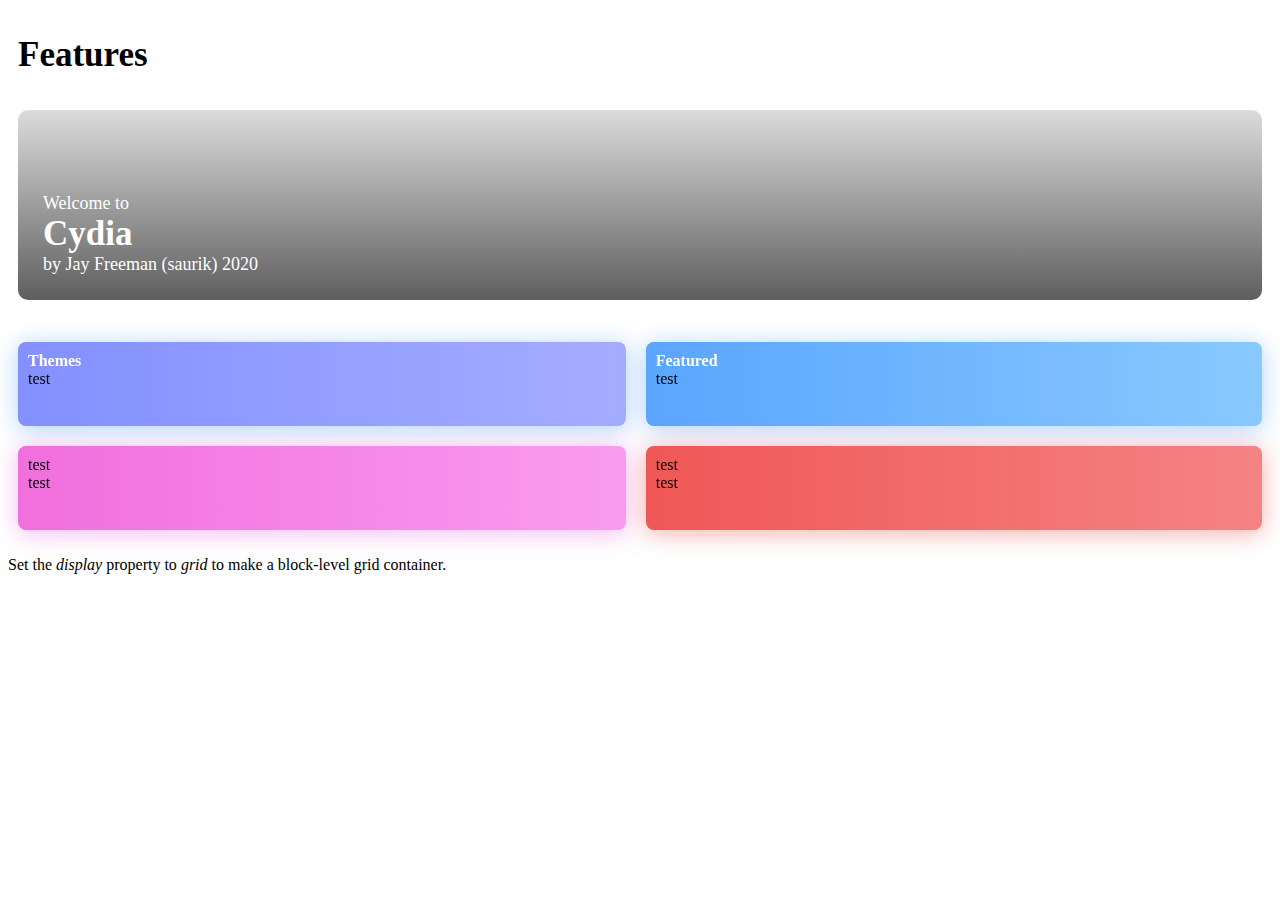
==== index.html @ 2e72991c "Add files via upload" ====
<!DOCTYPE html>
<html>
<head>
<meta charset="utf-8">
<meta http-equiv="X-UA-Compatible" content="IE=edge">
<meta name="viewport" content="width=device-width, initial-scale=1.0">
<title>iPhone X/XS – 1</title>
<title>Firmware API</title>
<link rel="stylesheet" href="css/dark.css">

<link rel="stylesheet" href="https://kit-pro.fontawesome.com/releases/v5.13.0/css/pro.min.css">


<body>
	<div id="list">
<div id="Features">
		<span>Features</span>
	</div>
<div id="home">
    <div class="wall">
        <div id="note">
                <span class="small">Welcome to</span>
    <span class="text">Cydia</span>

    <span class="small2">by Jay Freeman (saurik) 2020</span>
            </div>
    </div>
        </div>
<div class="grid-container">
  <div class="c1">
    <span class="c11"><i class="fas fa-desktop"></i>Themes</span>
       <span>test</span>
    </div>
  <div class="c2">
        <span class="c22"><i class="fas fa-star"></i>Featured</span>
       <span>test</span>
    
    </div>
      <div class="c3">
    <span>test</span>
       <span>test</span>
    </div>
  <div class="c4">
        <span>test</span>
       <span>test</span>
    
    </div>
</div>

<p>Set the <em>display</em> property to <em>grid</em> to make a block-level grid container.</p>


	</div>

	
	
	<script>
function myFunction() {
   var element = document.body;
   element.classList.toggle("dark-mode");
}
</script>
	

</body>
</html>
---- css/dark.css ----
body {
font-family: Segoe UI;
}

.grid-container {
  display: grid;
  grid-template-columns:  auto auto;

}

.c1 {
background-image: linear-gradient(-90deg, #a4adff, #8390ff);
filter: drop-shadow(0px 3px 12px rgba(94, 168, 255, 0.502));
    margin: 10px;
    padding: 10px;
    border-radius: 8px;
        height: 4em;

}
.c1 span.c11{
    font-weight: 700;
    color: white;
    
}
.c2{
    background-image: linear-gradient(-90deg, #88c9ff, #5aa5ff);
    filter: drop-shadow(0px 3px 12px rgba(94, 168, 255, 0.502));
    margin: 10px;
    padding: 10px;
    border-radius: 8px;
        height: 4em;

}
.c2 span.c22{
    font-weight: 700;
    color: white;
    
}
.c3{
background-image: linear-gradient(-90deg, #fa9cf0, #f16edd);
    filter: drop-shadow(0px 3px 12px rgba(242, 115, 223, 0.502));
    margin: 10px;
    padding: 10px;
    border-radius: 8px;
        height: 4em;

}
.c4{
background-image: linear-gradient(-90deg, #f58383, #ef5756);
    filter: drop-shadow(0px 3px 12px rgba(239, 90, 90, 0.502));
    margin: 10px;
    padding: 10px;
    border-radius: 8px;
        height: 4em;
    

}
span{
    display: block;
}
#Features {

    font-weight: bold;
    font-size: 35px;
    margin: 10px;
        margin-bottom: 1em;
    margin-top: 1em;
}

#home{
background-image: url(https://i0.wp.com/apps4iphone.net/wp-content/uploads/2019/06/348475-1280-3.jpg?fit=1280%2C1280&ssl=1);
    margin: 10px;
    border-radius: 10px;
    background-size: cover;
    padding: 25px;
    display: flex;
    align-items: flex-end;
    min-height: 140px;
    margin-bottom: 2em;
    position: relative;
    overflow: hidden;
}
#home .wall:before {
    content: "";
    display: block;
    position: absolute;
    top: 0;
    bottom: 0;
    right: 0;
    left: 0;
    background: linear-gradient(rgba(0,0,0,.2),rgba(0,0,0,.9));
    opacity: .7;
    transition: opacity .15s ease-out;
}
#note{
    z-index: 1;
    flex-grow: 1;
    color: #333;
    position: relative;
    overflow: hidden;
    text-overflow: ellipsis;
}
#note .text{
    z-index: 1;
    font-family: Segoe UI;
    font-weight: bold;
    font-size: 35px;
    color: rgb(255, 255, 255); 
}
#note .small{
    z-index: 1;
    font-family: Segoe UI;
    font-weight: 400;
    font-size: 18px;
    color: rgb(255, 255, 255); 
    
}
#note .small2{
    z-index: 1;
    font-family: Segoe UI;
    font-weight: 400;
    font-size: 18px;
    color: rgb(255, 255, 255); 
    
}
.c11 i{
    font-size: 20px;
    color: white;
    float: right;
}
.c22 i{
    font-size: 20px;
    color: white;
    float: right;
}
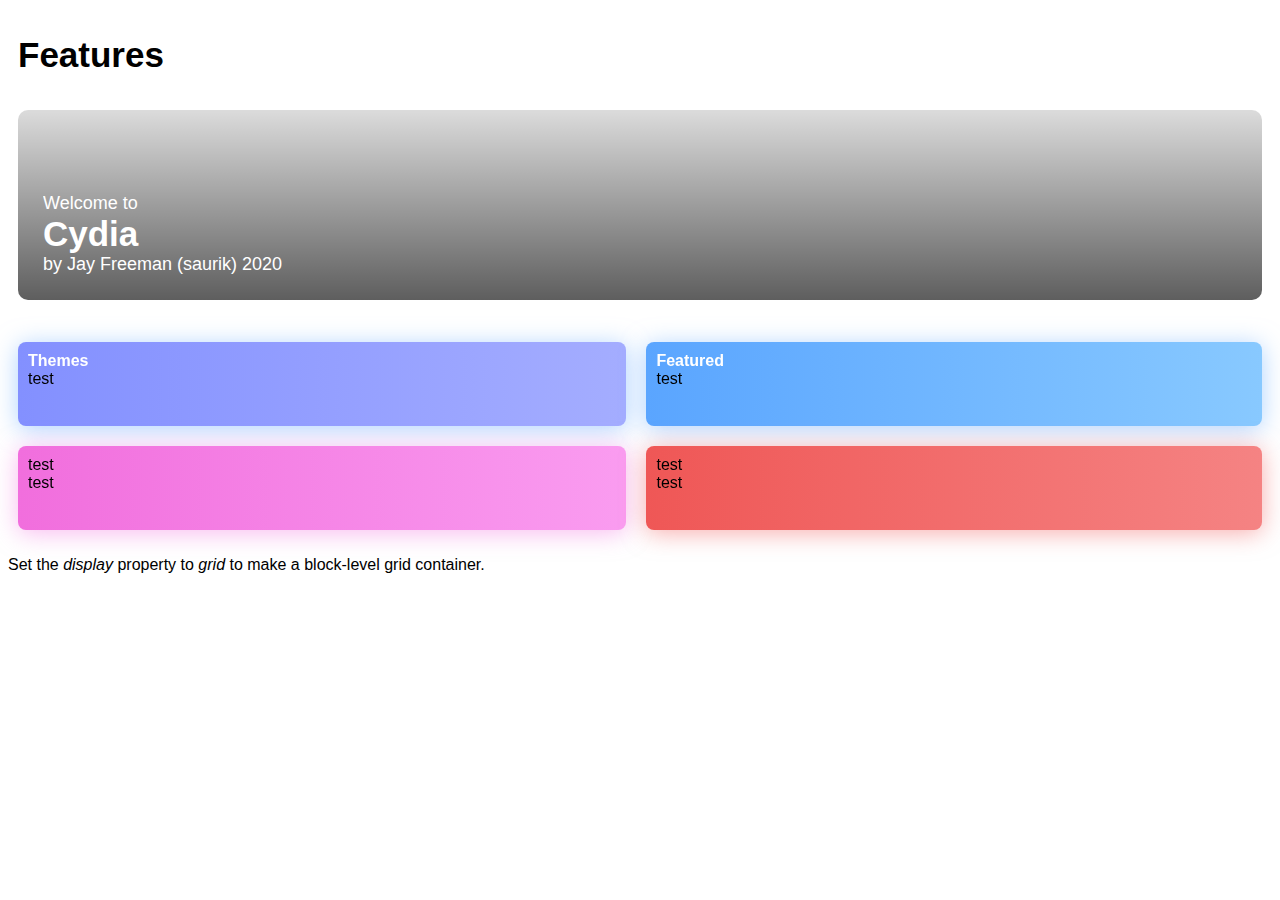
==== commit 0ce5c6f5: "Update index.html" ====
--- a/index.html
+++ b/index.html
@@ -1,11 +1,14 @@
 <!DOCTYPE html>
 <html>
 <head>
+	<meta charset="UTF-8">
+<meta name="viewport" content="width=device-width, initial-scale=1, maximum-scale=1, minimum-scale=1, user-scalable=no, viewport-fit=cover">
+<meta name="apple-mobile-web-app-capable" content="yes">
+<meta name="apple-mobile-web-app-status-bar-style" content="black-translucent">
 <meta charset="utf-8">
 <meta http-equiv="X-UA-Compatible" content="IE=edge">
 <meta name="viewport" content="width=device-width, initial-scale=1.0">
-<title>iPhone X/XS – 1</title>
-<title>Firmware API</title>
+<title>iPhone</title>
 <link rel="stylesheet" href="css/dark.css">
 
 <link rel="stylesheet" href="https://kit-pro.fontawesome.com/releases/v5.13.0/css/pro.min.css">
@@ -63,4 +66,4 @@
 	
 
 </body>
-</html>+</html>
--- a/css/dark.css
+++ b/css/dark.css
@@ -1,5 +1,5 @@
 body {
-font-family: Segoe UI;
+    font-family: SF Pro AR,SF Pro Gulf,SF Pro Text,SF Pro Icons,Helvetica Neue,Helvetica,Arial,sans-serif;
 }
 
 .grid-container {
@@ -102,14 +102,12 @@
 }
 #note .text{
     z-index: 1;
-    font-family: Segoe UI;
     font-weight: bold;
     font-size: 35px;
     color: rgb(255, 255, 255); 
 }
 #note .small{
     z-index: 1;
-    font-family: Segoe UI;
     font-weight: 400;
     font-size: 18px;
     color: rgb(255, 255, 255); 
@@ -117,7 +115,6 @@
 }
 #note .small2{
     z-index: 1;
-    font-family: Segoe UI;
     font-weight: 400;
     font-size: 18px;
     color: rgb(255, 255, 255); 
@@ -132,4 +129,4 @@
     font-size: 20px;
     color: white;
     float: right;
-}+}
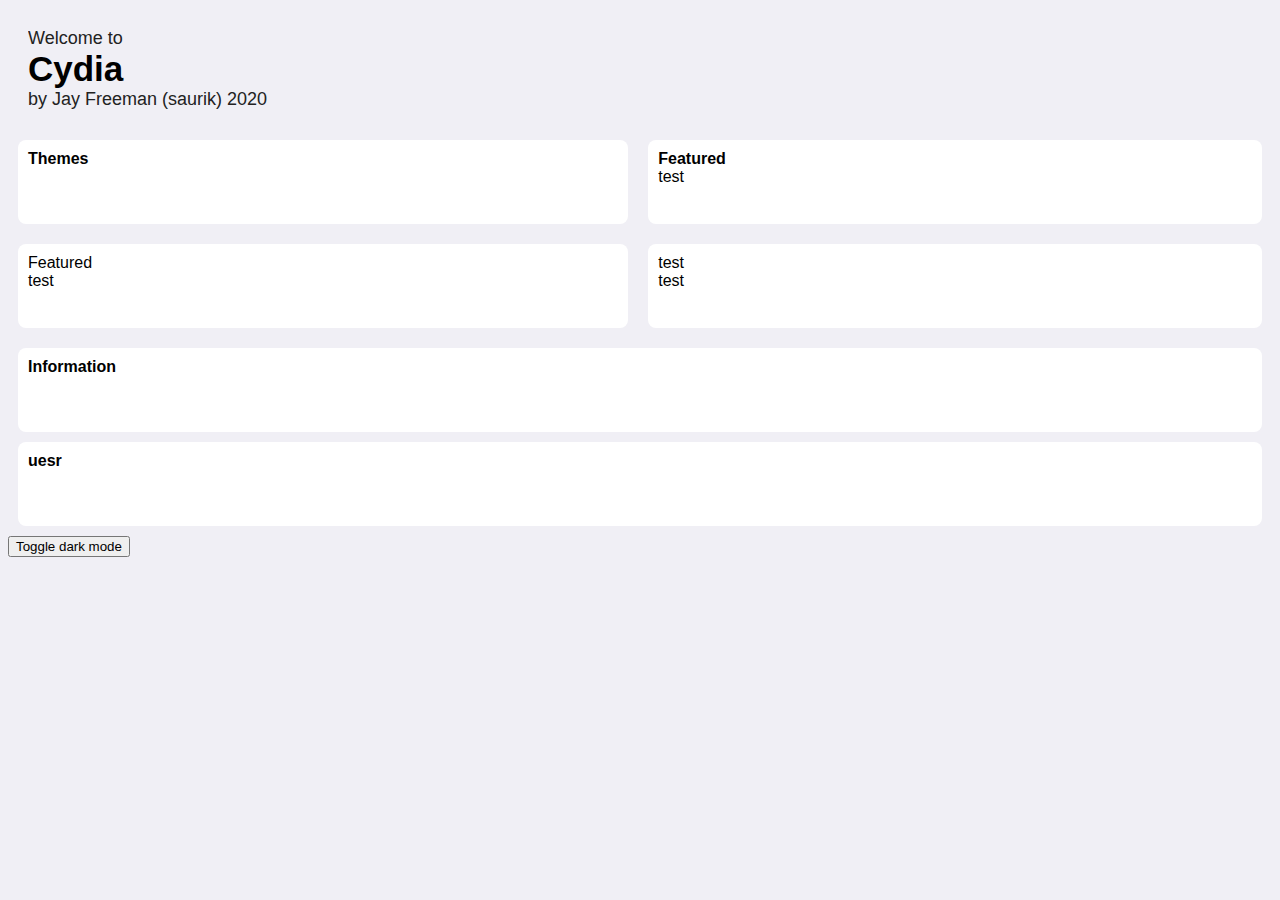
==== commit a2a2e5dc: "Add files via upload" ====
--- a/index.html
+++ b/index.html
@@ -10,16 +10,24 @@
 <meta name="viewport" content="width=device-width, initial-scale=1.0">
 <title>iPhone</title>
 <link rel="stylesheet" href="css/dark.css">
-
+<link rel="stylesheet" href="css/style.css">
 <link rel="stylesheet" href="https://kit-pro.fontawesome.com/releases/v5.13.0/css/pro.min.css">
 
 
 <body>
 	<div id="list">
-<div id="Features">
+            <div class="wall" style="padding: 20px">
+        <div id="note">
+                <span class="small">Welcome to</span>
+    <span class="text">Cydia</span>
+
+    <span class="small2">by Jay Freeman (saurik) 2020</span>
+            </div>
+    </div>
+<div id="Features" style="display: none">
 		<span>Features</span>
 	</div>
-<div id="home">
+<div id="home" style="display: none">
     <div class="wall">
         <div id="note">
                 <span class="small">Welcome to</span>
@@ -31,16 +39,14 @@
         </div>
 <div class="grid-container">
   <div class="c1">
-    <span class="c11"><i class="fas fa-desktop"></i>Themes</span>
-       <span>test</span>
-    </div>
+    <span class="c11"><i class="fas fa-desktop"></i>Themes</span>    </div>
   <div class="c2">
         <span class="c22"><i class="fas fa-star"></i>Featured</span>
        <span>test</span>
     
     </div>
       <div class="c3">
-    <span>test</span>
+        <span class="c22"><i class="fas fa-book-open"></i>Featured</span>
        <span>test</span>
     </div>
   <div class="c4">
@@ -49,15 +55,14 @@
     
     </div>
 </div>
+  <div class="beta">
+    <span class="c11"><i class="far fa-question-circle"></i>Information</span>    
+        </div>
+  <div class="beta">
+    <span class="c11"><i class="fas fa-desktop"></i>uesr</span>    </div>
+<button onclick="myFunction()">Toggle dark mode</button>
 
-<p>Set the <em>display</em> property to <em>grid</em> to make a block-level grid container.</p>
-
-
-	</div>
-
-	
-	
-	<script>
+<script>
 function myFunction() {
    var element = document.body;
    element.classList.toggle("dark-mode");
--- a/css/dark.css
+++ b/css/dark.css
@@ -1,53 +1,74 @@
-body {
-    font-family: SF Pro AR,SF Pro Gulf,SF Pro Text,SF Pro Icons,Helvetica Neue,Helvetica,Arial,sans-serif;
-}
+
 
 .grid-container {
   display: grid;
   grid-template-columns:  auto auto;
 
 }
+.dark-mode {
+  background-color: black;
 
-.c1 {
+}
+.dark-mode .c1 {
+    background-color: #222222;/*
 background-image: linear-gradient(-90deg, #a4adff, #8390ff);
-filter: drop-shadow(0px 3px 12px rgba(94, 168, 255, 0.502));
+filter: drop-shadow(0px 3px 12px rgba(94, 168, 255, 0.502));*/
     margin: 10px;
     padding: 10px;
     border-radius: 8px;
         height: 4em;
 
 }
-.c1 span.c11{
+.dark-mode .c1 span.c11{
     font-weight: 700;
     color: white;
     
 }
-.c2{
-    background-image: linear-gradient(-90deg, #88c9ff, #5aa5ff);
-    filter: drop-shadow(0px 3px 12px rgba(94, 168, 255, 0.502));
+.dark-mode .beta {
+    background-color: #222222;/*
+background-image: linear-gradient(-90deg, #a4adff, #8390ff);
+filter: drop-shadow(0px 3px 12px rgba(94, 168, 255, 0.502));*/
     margin: 10px;
     padding: 10px;
     border-radius: 8px;
         height: 4em;
 
 }
-.c2 span.c22{
+.dark-mode .beta span.c11{
     font-weight: 700;
     color: white;
     
 }
-.c3{
-background-image: linear-gradient(-90deg, #fa9cf0, #f16edd);
-    filter: drop-shadow(0px 3px 12px rgba(242, 115, 223, 0.502));
+
+.dark-mode .c2{
+    background-color: #222222;/*
+    background-image: linear-gradient(-90deg, #88c9ff, #5aa5ff);
+    filter: drop-shadow(0px 3px 12px rgba(94, 168, 255, 0.502));*/
     margin: 10px;
     padding: 10px;
     border-radius: 8px;
         height: 4em;
 
 }
-.c4{
+.dark-mode .c2 span.c22{
+    font-weight: 700;
+    color: white;
+    
+}
+.dark-mode .c3{
+    background-color: #222222;/*
+background-image: linear-gradient(-90deg, #fa9cf0, #f16edd);
+    filter: drop-shadow(0px 3px 12px rgba(242, 115, 223, 0.502));*/
+    margin: 10px;
+    padding: 10px;
+    border-radius: 8px;
+        height: 4em;
+
+}
+.dark-mode .c4{
+    background-color: #222222;/*
 background-image: linear-gradient(-90deg, #f58383, #ef5756);
-    filter: drop-shadow(0px 3px 12px rgba(239, 90, 90, 0.502));
+    filter: drop-shadow(0px 3px 12px rgba(239, 90, 90, 0.502));*/
     margin: 10px;
     padding: 10px;
     border-radius: 8px;
@@ -58,17 +79,18 @@
 span{
     display: block;
 }
-#Features {
+.dark-mode #Features {
 
     font-weight: bold;
     font-size: 35px;
     margin: 10px;
         margin-bottom: 1em;
     margin-top: 1em;
+    color: white;
 }
 
-#home{
-background-image: url(https://i0.wp.com/apps4iphone.net/wp-content/uploads/2019/06/348475-1280-3.jpg?fit=1280%2C1280&ssl=1);
+#home{ /*
+background-image: url(https://i0.wp.com/apps4iphone.net/wp-content/uploads/2019/06/348475-1280-3.jpg?fit=1280%2C1280&ssl=1);*/
     margin: 10px;
     border-radius: 10px;
     background-size: cover;
@@ -80,7 +102,7 @@
     position: relative;
     overflow: hidden;
 }
-#home .wall:before {
+#home .wall:before {/*
     content: "";
     display: block;
     position: absolute;
@@ -90,7 +112,7 @@
     left: 0;
     background: linear-gradient(rgba(0,0,0,.2),rgba(0,0,0,.9));
     opacity: .7;
-    transition: opacity .15s ease-out;
+    transition: opacity .15s ease-out;**/
 }
 #note{
     z-index: 1;
@@ -100,33 +122,33 @@
     overflow: hidden;
     text-overflow: ellipsis;
 }
-#note .text{
+.dark-mode #note .text{
     z-index: 1;
     font-weight: bold;
     font-size: 35px;
     color: rgb(255, 255, 255); 
 }
-#note .small{
+.dark-mode #note .small{
     z-index: 1;
     font-weight: 400;
     font-size: 18px;
     color: rgb(255, 255, 255); 
     
 }
-#note .small2{
+.dark-mode #note .small2{
     z-index: 1;
     font-weight: 400;
     font-size: 18px;
     color: rgb(255, 255, 255); 
     
 }
-.c11 i{
+.dark-mode .c11 i{
     font-size: 20px;
-    color: white;
+    color: #e4e3e2;
     float: right;
 }
-.c22 i{
+.dark-mode .c22 i{
     font-size: 20px;
-    color: white;
+    color: #e4e3e2;
     float: right;
 }
--- a/css/style.css
+++ b/css/style.css
@@ -0,0 +1,156 @@
+body {
+    font-family: SF Pro AR,SF Pro Gulf,SF Pro Text,SF Pro Icons,Helvetica Neue,Helvetica,Arial,sans-serif;
+        transition: .2s;
+    background-color: #f0eff5;
+}
+
+.grid-container {
+  display: grid;
+  grid-template-columns:  auto auto;
+
+}
+
+.c1 {
+    background-color: #fff;/*
+background-image: linear-gradient(-90deg, #a4adff, #8390ff);
+filter: drop-shadow(0px 3px 12px rgba(94, 168, 255, 0.502));*/
+    margin: 10px;
+    padding: 10px;
+    border-radius: 8px;
+        height: 4em;
+
+}
+.c1 span.c11{
+    font-weight: 700;
+    color: black;
+    
+}
+.beta {
+    background-color: #fff;/*
+background-image: linear-gradient(-90deg, #a4adff, #8390ff);
+filter: drop-shadow(0px 3px 12px rgba(94, 168, 255, 0.502));*/
+    margin: 10px;
+    padding: 10px;
+    border-radius: 8px;
+        height: 4em;
+
+}
+.beta span.c11{
+    font-weight: 700;
+    color: black;
+    
+}
+.c2{
+    background-color: #fff;/*
+    background-image: linear-gradient(-90deg, #88c9ff, #5aa5ff);
+    filter: drop-shadow(0px 3px 12px rgba(94, 168, 255, 0.502));*/
+    margin: 10px;
+    padding: 10px;
+    border-radius: 8px;
+        height: 4em;
+
+}
+.c2 span.c22{
+    font-weight: 700;
+    color: black;
+    
+}
+.c3{
+    background-color: #fff;/*
+background-image: linear-gradient(-90deg, #fa9cf0, #f16edd);
+    filter: drop-shadow(0px 3px 12px rgba(242, 115, 223, 0.502));*/
+    margin: 10px;
+    padding: 10px;
+    border-radius: 8px;
+        height: 4em;
+
+}
+.c4{
+    background-color: #fff;/*
+background-image: linear-gradient(-90deg, #f58383, #ef5756);
+    filter: drop-shadow(0px 3px 12px rgba(239, 90, 90, 0.502));*/
+    margin: 10px;
+    padding: 10px;
+    border-radius: 8px;
+        height: 4em;
+    
+
+}
+span{
+    display: block;
+}
+#Features {
+
+    font-weight: bold;
+    font-size: 35px;
+    margin: 10px;
+        margin-bottom: 1em;
+    margin-top: 1em;
+}
+
+#home{/*
+background-image: url(https://www.setaswall.com/wp-content/uploads/2019/06/Apple-iOS-13-Stock-Wallpaper-01-1242x2208-768x1365.jpg);*/
+    margin: 10px;
+    border-radius: 10px;
+    background-size: cover;
+    padding: 25px;
+    display: flex;
+    align-items: flex-end;
+    min-height: 140px;
+    margin-bottom: 2em;
+    position: relative;
+    overflow: hidden;
+}
+#home .wall:before {/*
+    content: "";
+    display: block;
+    position: absolute;
+    top: 0;
+    bottom: 0;
+    right: 0;
+    left: 0;
+    background: linear-gradient(rgba(0,0,0,.2),rgba(0,0,0,.9));
+    opacity: .7;
+    transition: opacity .15s ease-out;*/
+}
+#note{
+    z-index: 1;
+    flex-grow: 1;
+    color: #333;
+    position: relative;
+    overflow: hidden;
+    text-overflow: ellipsis;
+}
+#note .text{
+    z-index: 1;
+    font-weight: bold;
+    font-size: 35px;
+    color: rgb(255, 255, 255); 
+    color: black;
+}
+#note .small{
+    z-index: 1;
+    font-weight: 400;
+    font-size: 18px;
+    color: rgb(255, 255, 255); 
+    color: #222222;
+    
+}
+#note .small2{
+    z-index: 1;
+    font-weight: 400;
+    font-size: 18px;
+    color: rgb(255, 255, 255); 
+    color: #222222;
+    
+}
+.c11 i{
+    font-size: 20px;
+    color: #8a8a8a;
+    float: right;
+}
+.c22 i{
+    font-size: 20px;
+    color: #8a8a8a;
+    float: right;
+}
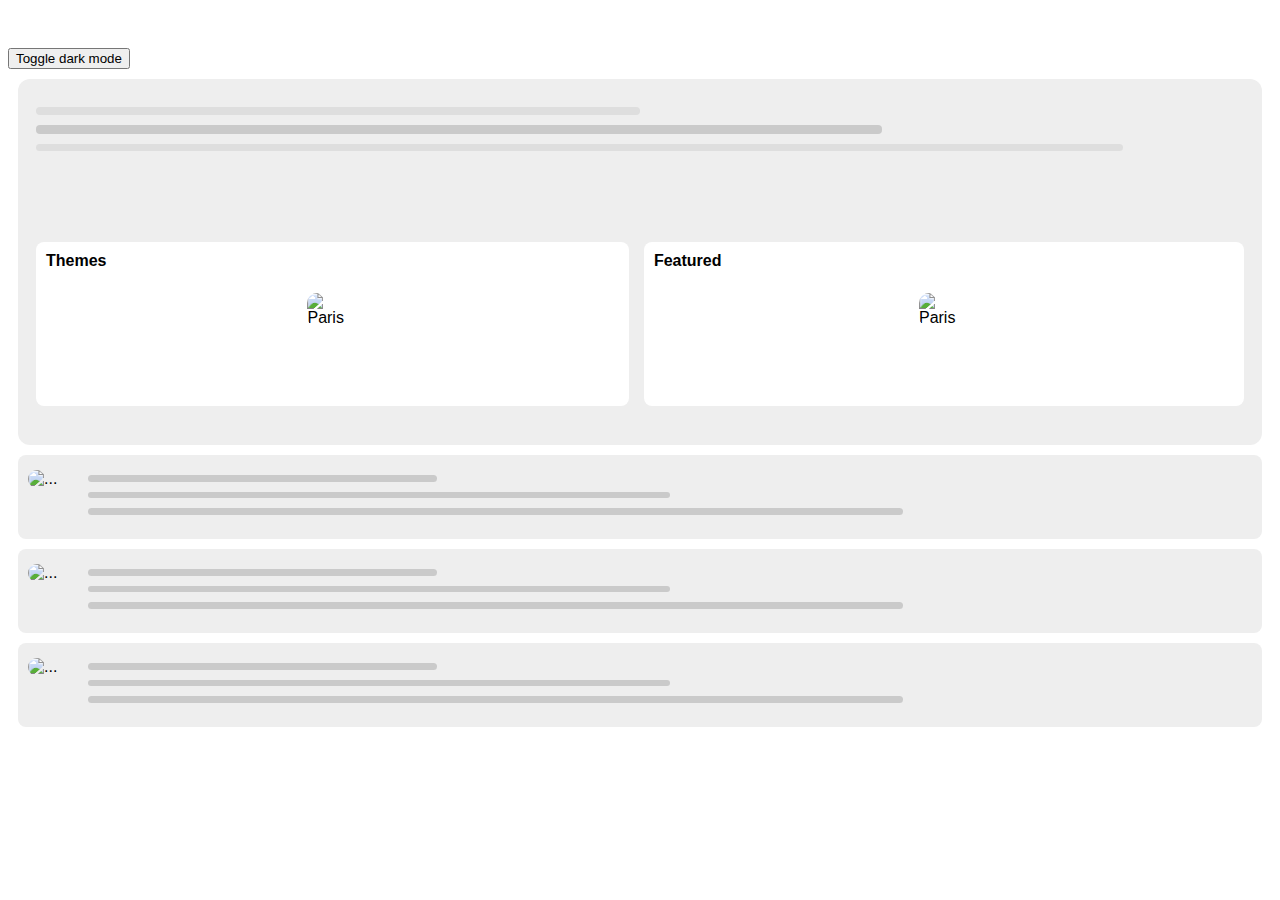
==== commit 6d237857: "Add files via upload" ====
--- a/index.html
+++ b/index.html
@@ -9,6 +9,7 @@
 <meta http-equiv="X-UA-Compatible" content="IE=edge">
 <meta name="viewport" content="width=device-width, initial-scale=1.0">
 <title>iPhone</title>
+<link rel="stylesheet" href="css/font.css">
 <link rel="stylesheet" href="css/dark.css">
 <link rel="stylesheet" href="css/style.css">
 <link rel="stylesheet" href="https://kit-pro.fontawesome.com/releases/v5.13.0/css/pro.min.css">
@@ -24,6 +25,9 @@
     <span class="small2">by Jay Freeman (saurik) 2020</span>
             </div>
     </div>
+        <button onclick="myFunction()">Toggle dark mode</button>
+        
+        <span class="mode" onclick="myFunction()"></span>
 <div id="Features" style="display: none">
 		<span>Features</span>
 	</div>
@@ -37,30 +41,56 @@
             </div>
     </div>
         </div>
-<div class="grid-container">
+              <div id="back">
+    <span class="back1"><i class="far fa-question-circle"></i></span>  
+        <span class="small"></span>
+    <span class="text"></span>
+    <span class="small2"></span>
+            
+        <div class="grid-container">
+
   <div class="c1">
-    <span class="c11"><i class="fas fa-desktop"></i>Themes</span>    </div>
+    <span class="c11"><i class="fas fa-desktop"></i>Themes</span>
+      <br>
+              <img src="https://cdn.iconscout.com/icon/free/png-256/gallery-187-902099.png" alt="Paris" class="center">
+            </div>
   <div class="c2">
         <span class="c22"><i class="fas fa-star"></i>Featured</span>
-       <span>test</span>
-    
-    </div>
-      <div class="c3">
-        <span class="c22"><i class="fas fa-book-open"></i>Featured</span>
-       <span>test</span>
-    </div>
-  <div class="c4">
-        <span>test</span>
-       <span>test</span>
+            <br>
+                    <img src="https://cdn.iconscout.com/icon/free/png-256/gallery-187-902099.png" alt="Paris" class="center">
     
     </div>
 </div>
-  <div class="beta">
-    <span class="c11"><i class="far fa-question-circle"></i>Information</span>    
+                  </div>
         </div>
-  <div class="beta">
-    <span class="c11"><i class="fas fa-desktop"></i>uesr</span>    </div>
-<button onclick="myFunction()">Toggle dark mode</button>
+<div class="beta">
+  <img src="https://vectorified.com/images/app-icon-template-ai-14.jpg" class="mr-3" alt="...">
+  <div class="beta-body">
+    <h5 class="bt-1"></h5>
+      <h5 class="bt-2"></h5>
+            <h5 class="bt-3"></h5>
+
+    </div>
+</div>
+<div class="beta">
+  <img src="https://vectorified.com/images/app-icon-template-ai-14.jpg" class="mr-3" alt="...">
+  <div class="beta-body">
+    <h5 class="bt-1"></h5>
+      <h5 class="bt-2"></h5>
+            <h5 class="bt-3"></h5>
+
+    </div>
+</div>
+<div class="beta">
+  <img src="https://vectorified.com/images/app-icon-template-ai-14.jpg" class="mr-3" alt="...">
+  <div class="beta-body">
+    <h5 class="bt-1"></h5>
+      <h5 class="bt-2"></h5>
+            <h5 class="bt-3"></h5>
+
+    </div>
+</div>
+
 
 <script>
 function myFunction() {
--- a/css/font.css
+++ b/css/font.css
@@ -0,0 +1,284 @@
+/** WARNING - USE AT OWN RISK */
+/** IT IS AGAINST APPLE'S POLICY TO USE SF PRO FOR ANYTHING OTHER THAN iOS/tvOS/macOS/watchOS DESIGN & DEVELOPMENT */
+/** https://sf.abarba.me/font.css */
+/** https://sf.abarba.me/LICENSE.pdf */
+
+/** 1. Copy/import this file into your main css/scss file */
+/** 2. Change css font-family: to "SF Text", "SF Display" or "SF Mono" */
+/** 3. Apply font-weight or italic to html elements */
+
+/** THANK YOU */
+/** I host these fonts on Cloudfront with SSL in all AWS regions for the best performance and reliability */
+/** If you'd like to help offset costs, I'd very much appreciate a donation via Lisk https://lisk.io */
+/** Address: 14987768355736502769L */
+/** Delegate: andrew */
+
+/*---------------------------------------------------------------------------*
+ * SF UI Display
+ *---------------------------------------------------------------------------*/
+
+/** Black */
+@font-face {
+  font-family: "SF Display";
+  font-weight: 900;
+  src: url("https://sf.abarba.me/SF-UI-Display-Black.otf");
+}
+
+/** Bold */
+@font-face {
+  font-family: "SF Display";
+  font-weight: 700;
+  src: url("https://sf.abarba.me/SF-UI-Display-Bold.otf");
+}
+
+/** Heavy */
+@font-face {
+  font-family: "SF Display";
+  font-weight: 800;
+  src: url("https://sf.abarba.me/SF-UI-Display-Heavy.otf");
+}
+
+/** Light */
+@font-face {
+  font-family: "SF Display";
+  font-weight: 200;
+  src: url("https://sf.abarba.me/SF-UI-Display-Light.otf");
+}
+
+/** Medium */
+@font-face {
+  font-family: "SF Display";
+  font-weight: 500;
+  src: url("https://sf.abarba.me/SF-UI-Display-Medium.otf");
+}
+
+/** Regular */
+@font-face {
+  font-family: "SF Display";
+  font-weight: 400;
+  src: url("https://sf.abarba.me/SF-UI-Display-Regular.otf");
+}
+
+/** Semibold */
+@font-face {
+  font-family: "SF Display";
+  font-weight: 600;
+  src: url("https://sf.abarba.me/SF-UI-Display-Semibold.otf");
+}
+
+/** Thin */
+@font-face {
+  font-family: "SF Display";
+  font-weight: 300;
+  src: url("https://sf.abarba.me/SF-UI-Display-Thin.otf");
+}
+
+/** Ultralight */
+@font-face {
+  font-family: "SF Display";
+  font-weight: 100;
+  src: url("https://sf.abarba.me/SF-UI-Display-Ultralight.otf");
+}
+
+/*---------------------------------------------------------------------------*
+ * SF UI Text
+ *---------------------------------------------------------------------------*/
+
+/** Bold */
+@font-face {
+  font-family: "SF Text";
+  font-weight: 700;
+  src: url("https://sf.abarba.me/SF-UI-Text-Bold.otf");
+}
+
+/** Bold Italic */
+@font-face {
+  font-family: "SF Text";
+  font-weight: 700;
+  font-style: italic;
+  src: url("https://sf.abarba.me/SF-UI-Text-BoldItalic.otf");
+}
+
+/** Heavy */
+@font-face {
+  font-family: "SF Text";
+  font-weight: 800;
+  src: url("https://sf.abarba.me/SF-UI-Text-Heavy.otf");
+}
+
+/** Heavy Italic */
+@font-face {
+  font-family: "SF Text";
+  font-weight: 800;
+  font-style: italic;
+  src: url("https://sf.abarba.me/SF-UI-Text-HeavyItalic.otf");
+}
+
+/** Light */
+@font-face {
+  font-family: "SF Text";
+  font-weight: 200;
+  src: url("https://sf.abarba.me/SF-UI-Text-Light.otf");
+}
+
+/** Light Italic */
+@font-face {
+  font-family: "SF Text";
+  font-weight: 200;
+  font-style: italic;
+  src: url("https://sf.abarba.me/SF-UI-Text-LightItalic.otf");
+}
+
+/** Medium */
+@font-face {
+  font-family: "SF Text";
+  font-weight: 500;
+  src: url("https://sf.abarba.me/SF-UI-Text-Medium.otf");
+}
+
+/** Medium Italic */
+@font-face {
+  font-family: "SF Text";
+  font-weight: 500;
+  font-style: italic;
+  src: url("https://sf.abarba.me/SF-UI-Text-MediumItalic.otf");
+}
+
+/** Regular */
+@font-face {
+  font-family: "SF Text";
+  font-weight: 400;
+  src: url("https://sf.abarba.me/SF-UI-Text-Regular.otf");
+}
+
+/** Regular Italic */
+@font-face {
+  font-family: "SF Text";
+  font-weight: 400;
+  font-style: italic;
+  src: url("https://sf.abarba.me/SF-UI-Text-RegularItalic.otf");
+}
+
+/** Semibold */
+@font-face {
+  font-family: "SF Text";
+  font-weight: 600;
+  src: url("https://sf.abarba.me/SF-UI-Text-Semibold.otf");
+}
+
+/** Semibold Italic */
+@font-face {
+  font-family: "SF Text";
+  font-weight: 600;
+  font-style: italic;
+  src: url("https://sf.abarba.me/SF-UI-Text-SemiboldItalic.otf");
+}
+
+/** Ultrathin */
+@font-face {
+  font-family: "SF Text";
+  font-weight: 100;
+  src: url("https://sf.abarba.me/SF-UI-Text-Ultrathin.otf");
+}
+
+/** Ultrathin Italic */
+@font-face {
+  font-family: "SF Text";
+  font-weight: 100;
+  font-style: italic;
+  src: url("https://sf.abarba.me/SF-UI-Text-UltrathinItalic.otf");
+}
+
+/*---------------------------------------------------------------------------*
+ * SF Mono
+ *---------------------------------------------------------------------------*/
+
+/** Bold */
+@font-face {
+  font-family: "SF Mono";
+  font-weight: 700;
+  src: url("https://sf.abarba.me/SFMono-Bold.otf");
+}
+
+/** Bold Italic */
+@font-face {
+  font-family: "SF Mono";
+  font-weight: 700;
+  font-style: italic;
+  src: url("https://sf.abarba.me/SFMono-BoldItalic.otf");
+}
+
+/** Heavy */
+@font-face {
+  font-family: "SF Mono";
+  font-weight: 800;
+  src: url("https://sf.abarba.me/SFMono-Heavy.otf");
+}
+
+/** Heavy Italic */
+@font-face {
+  font-family: "SF Mono";
+  font-weight: 800;
+  font-style: italic;
+  src: url("https://sf.abarba.me/SFMono-HeavyItalic.otf");
+}
+
+/** Light */
+@font-face {
+  font-family: "SF Mono";
+  font-weight: 200;
+  src: url("https://sf.abarba.me/SFMono-Light.otf");
+}
+
+/** Light Italic */
+@font-face {
+  font-family: "SF Mono";
+  font-weight: 200;
+  font-style: italic;
+  src: url("https://sf.abarba.me/SFMono-LightItalic.otf");
+}
+
+/** Medium */
+@font-face {
+  font-family: "SF Mono";
+  font-weight: 500;
+  src: url("https://sf.abarba.me/SFMono-Medium.otf");
+}
+
+/** Medium Italic */
+@font-face {
+  font-family: "SF Mono";
+  font-weight: 500;
+  font-style: italic;
+  src: url("https://sf.abarba.me/SFMono-MediumItalic.otf");
+}
+
+/** Regular */
+@font-face {
+  font-family: "SF Mono";
+  font-weight: 400;
+  src: url("https://sf.abarba.me/SFMono-Regular.otf");
+}
+
+/** Regular Italic */
+@font-face {
+  font-family: "SF Mono";
+  font-weight: 400;
+  font-style: italic;
+  src: url("https://sf.abarba.me/SFMono-RegularItalic.otf");
+}
+
+/** Semibold */
+@font-face {
+  font-family: "SF Mono";
+  font-weight: 600;
+  src: url("https://sf.abarba.me/SFMono-Semibold.otf");
+}
+
+/** Semibold Italic */
+@font-face {
+  font-family: "SF Mono";
+  font-weight: 600;
+  font-style: italic;
+  src: url("https://sf.abarba.me/SFMono-SemiboldItalic.otf");
+}
--- a/css/dark.css
+++ b/css/dark.css
@@ -6,17 +6,17 @@
 
 }
 .dark-mode {
-  background-color: black;
+  background-color: #000;
 
 }
 .dark-mode .c1 {
-    background-color: #222222;/*
+    background-color: #000;/*
 background-image: linear-gradient(-90deg, #a4adff, #8390ff);
 filter: drop-shadow(0px 3px 12px rgba(94, 168, 255, 0.502));*/
-    margin: 10px;
+    margin-right: 5px;
     padding: 10px;
     border-radius: 8px;
-        height: 4em;
+    height: 9em;
 
 }
 .dark-mode .c1 span.c11{
@@ -25,7 +25,7 @@
     
 }
 .dark-mode .beta {
-    background-color: #222222;/*
+    background-color: #333333;/*
 background-image: linear-gradient(-90deg, #a4adff, #8390ff);
 filter: drop-shadow(0px 3px 12px rgba(94, 168, 255, 0.502));*/
     margin: 10px;
@@ -41,13 +41,13 @@
 }
 
 .dark-mode .c2{
-    background-color: #222222;/*
+    background-color: #000;/*
     background-image: linear-gradient(-90deg, #88c9ff, #5aa5ff);
     filter: drop-shadow(0px 3px 12px rgba(94, 168, 255, 0.502));*/
-    margin: 10px;
+    margin-left: 10px;
     padding: 10px;
     border-radius: 8px;
-        height: 4em;
+    height: 9em;
 
 }
 .dark-mode .c2 span.c22{
@@ -152,3 +152,32 @@
     color: #e4e3e2;
     float: right;
 }
+.dark-mode .mode {
+    background-image: url(https://cdn4.iconfinder.com/data/icons/music-ui-solid-24px/24/sun_light_mode_day-2-128.png);
+    height: 30px;
+    background-size: contain;
+    width: 30px;
+    float: right;
+    margin: 10px;
+}
+.dark-mode #back{
+    padding: 18px;
+    border-radius: 12px;
+    margin: 10px;
+    height: 330px;/*
+    background-size: cover;
+    background: linear-gradient(150deg, #f7ad98 10%, #f642b9 70%);
+    filter: drop-shadow(1px 10px 10px rgba(24, 24, 75));*/
+    background-color: #333333;
+
+}
+.dark-mode .back1{
+    
+    font-weight: 700;
+    color: white;
+}
+.dark-mode .back1 i{
+    font-size: 20px;
+    color: #fff;
+    float: right;
+}
--- a/css/style.css
+++ b/css/style.css
@@ -1,24 +1,36 @@
 body {
     font-family: SF Pro AR,SF Pro Gulf,SF Pro Text,SF Pro Icons,Helvetica Neue,Helvetica,Arial,sans-serif;
         transition: .2s;
-    background-color: #f0eff5;
+    background-color: #fff;
 }
 
 .grid-container {
-  display: grid;
-  grid-template-columns:  auto auto;
-
+    display: grid;
+    grid-template-columns:  auto auto;
+    position: relative;
+    top: 5.1em;
 }
 
 .c1 {
-    background-color: #fff;/*
+    /*
+    background-image: url(https://repo-cdn.dynastic.co/322503971522478081.e211f4e1bae20591778b9f76ef6ba1d2);
+    background-size: cover;
+
 background-image: linear-gradient(-90deg, #a4adff, #8390ff);
 filter: drop-shadow(0px 3px 12px rgba(94, 168, 255, 0.502));*/
-    margin: 10px;
-    padding: 10px;
-    border-radius: 8px;
-        height: 4em;
-
+        background-color: #fff;
+    margin-right: 5px;
+    padding: 10px;
+    border-radius: 8px;
+    height: 9em;
+
+}
+.center {
+    display: block;
+    margin-left: auto;
+    margin-right: auto;
+
+    
 }
 .c1 span.c11{
     font-weight: 700;
@@ -26,28 +38,62 @@
     
 }
 .beta {
-    background-color: #fff;/*
+    background-color: #eeeeee;/*
 background-image: linear-gradient(-90deg, #a4adff, #8390ff);
 filter: drop-shadow(0px 3px 12px rgba(94, 168, 255, 0.502));*/
     margin: 10px;
     padding: 10px;
     border-radius: 8px;
-        height: 4em;
-
-}
-.beta span.c11{
-    font-weight: 700;
-    color: black;
-    
+    height: 4em;
+
+}
+.beta span.c11-1{
+    background-color: #c8c8c8;
+    margin-top: 10px;
+    margin-bottom: 10px;
+        margin-left: 15%;
+    width: 30%;
+    height: 0.5em;
+    border-radius: 4px
+    
+}
+.beta span.c11-2{
+    background-color: #c8c8c8;
+    margin-top: 10px;
+    margin-bottom: 10px;
+        margin-left: 15%;
+    width: 50%;
+    height: 0.5em;
+    border-radius: 4px
+    
+}
+.beta span.c11-3{
+    background-color: #c8c8c8;
+    margin-top: 10px;
+    margin-bottom: 10px;
+    margin-left: 15%;
+    height: 0.5em;
+    border-radius: 4px
+    
+}
+img {
+    margin-top: 5px;
+    margin-right: 10px;
+    width: 50px;
+    border-radius: 10px;
+    
+}
+.immgg {
+    position: absolute;
 }
 .c2{
     background-color: #fff;/*
     background-image: linear-gradient(-90deg, #88c9ff, #5aa5ff);
     filter: drop-shadow(0px 3px 12px rgba(94, 168, 255, 0.502));*/
-    margin: 10px;
-    padding: 10px;
-    border-radius: 8px;
-        height: 4em;
+    margin-left: 10px;
+    padding: 10px;
+    border-radius: 8px;
+    height: 9em;
 
 }
 .c2 span.c22{
@@ -62,7 +108,7 @@
     margin: 10px;
     padding: 10px;
     border-radius: 8px;
-        height: 4em;
+    height: 4em;
 
 }
 .c4{
@@ -114,6 +160,7 @@
     transition: opacity .15s ease-out;*/
 }
 #note{
+    display: none;
     z-index: 1;
     flex-grow: 1;
     color: #333;
@@ -154,3 +201,116 @@
     color: #8a8a8a;
     float: right;
 }
+.mode{
+    background-image: url(https://cdn4.iconfinder.com/data/icons/music-ui-solid-24px/24/moon_dark_mode_night-2-512.png);
+        height: 30px;
+    background-size: contain;
+    width: 30px;
+    float: right;
+    margin: 10px;
+
+}
+
+#back{
+    padding: 18px;
+    border-radius: 12px;
+    margin: 10px;
+    height: 330px;
+    background-size: cover;
+   /* background: linear-gradient(0deg, #267de6 2%, #69aefc 60%);*/
+    background-color: #eeeeee
+}
+.back1{
+    
+        font-weight: 700;
+    color: black;
+}
+.back1 i{
+    font-size: 20px;
+    color: #fff;
+    float: right;
+}
+
+#back .small{
+    z-index: 1;
+    background-color: #dedede;
+    margin-top: 10px;
+    margin-bottom: 10px;
+    width: 50%;
+    height: 0.5em;
+    border-radius: 4px
+    
+}
+#back .text{
+    z-index: 1;
+    font-weight: bold;
+    background-color: #cacaca;
+    margin-top: 10px;
+    margin-bottom: 10px;
+    width: 70%;
+    height: 0.27em;
+    font-size: 35px;
+    color: rgb(255, 255, 255); 
+    border-radius: 4px
+}
+#back .small2{
+    background-color: #dedede;
+    margin-top: 10px;
+    margin-bottom: 10px;
+    width: 90%;
+    height: 0.4em;
+    border-radius: 4px
+    
+}
+.beta {
+    display: -ms-flexbox;
+    display: flex;
+    -ms-flex-align: start;
+    align-items: flex-start;
+        background-color: #eeeeee;/*
+background-image: linear-gradient(-90deg, #a4adff, #8390ff);
+filter: drop-shadow(0px 3px 12px rgba(94, 168, 255, 0.502));*/
+    margin: 10px;
+    padding: 10px;
+    border-radius: 8px;
+    height: 4em;
+}
+.bd-placeholder-img {
+    font-size: 1.125rem;
+    text-anchor: middle;
+    -webkit-user-select: none;
+    -moz-user-select: none;
+    -ms-user-select: none;
+    user-select: none;
+}
+.beta-body {
+    -ms-flex: 1;
+    flex: 1;
+}
+.bt-1{
+    background-color: #cacaca;
+    margin-top: 10px;
+    margin-bottom: 10px;
+    width: 30%;
+    height: 0.5em;
+    border-radius: 4px
+    
+}
+.bt-2{
+    background-color: #cacaca;
+    margin-top: 10px;
+    margin-bottom: 10px;
+    width: 50%;
+    height: 0.5em;
+    border-radius: 4px
+    
+}
+.bt-3{
+    background-color: #cacaca;
+    margin-top: 10px;
+    margin-bottom: 10px;
+    width: 70%;
+    height: 0.5em;
+    border-radius: 4px
+    
+}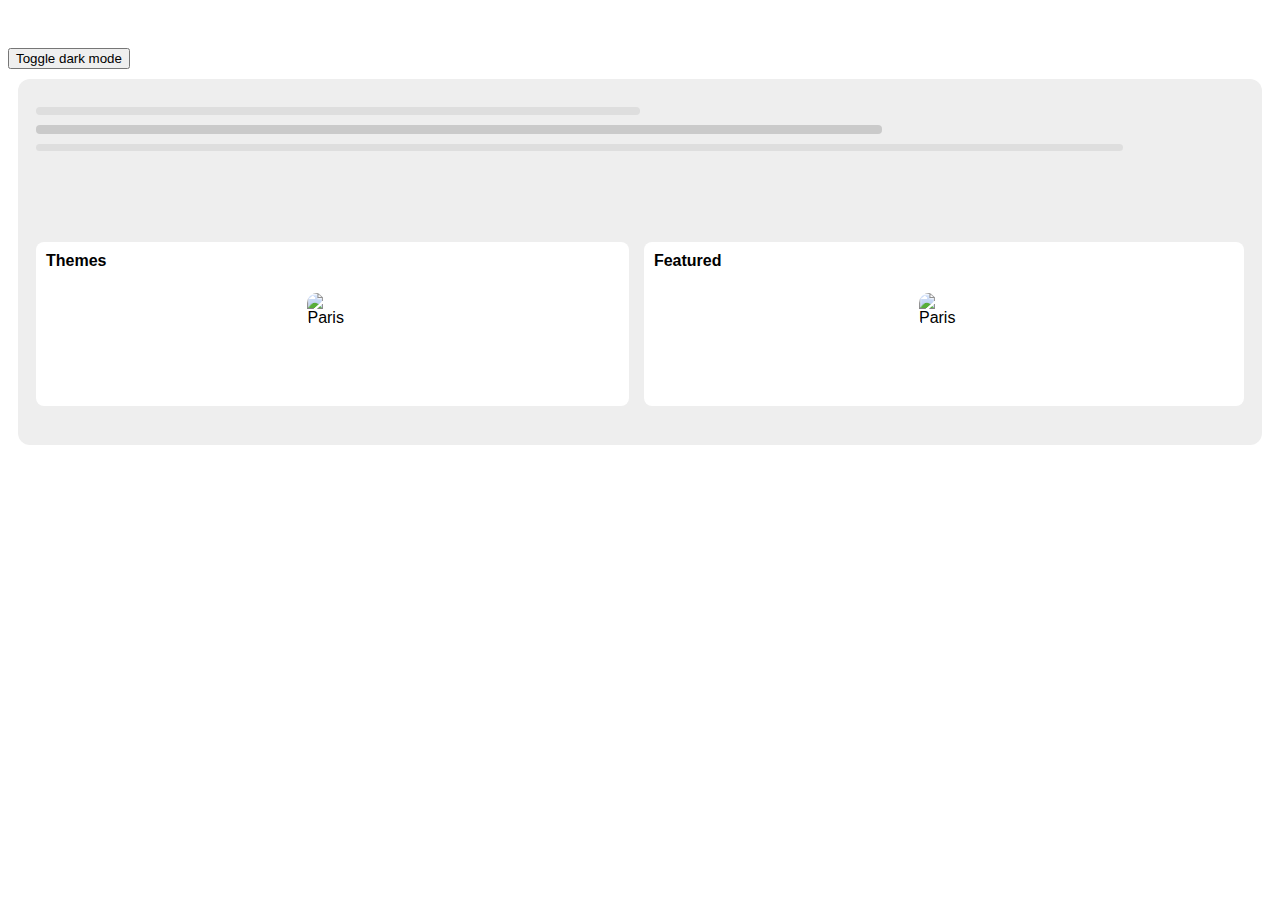
==== commit b9f49c7a: "Update index.html" ====
--- a/index.html
+++ b/index.html
@@ -11,6 +11,8 @@
 <title>iPhone</title>
 <link rel="stylesheet" href="css/font.css">
 <link rel="stylesheet" href="css/dark.css">
+    <link href="//db.onlinewebfonts.com/c/1c45e28f8e86cc89876f003b953cc3e9?family=SF+Pro+Text" rel="stylesheet" type="text/css"/>
+    <link href="//db.onlinewebfonts.com/c/1c45e28f8e86cc89876f003b953cc3e9?family=SF+Pro+Text" rel="stylesheet" type="text/css"/>
 <link rel="stylesheet" href="css/style.css">
 <link rel="stylesheet" href="https://kit-pro.fontawesome.com/releases/v5.13.0/css/pro.min.css">
 
@@ -41,7 +43,10 @@
             </div>
     </div>
         </div>
-              <div id="back">
+        
+        
+        
+<div id="back">
     <span class="back1"><i class="far fa-question-circle"></i></span>  
         <span class="small"></span>
     <span class="text"></span>
@@ -63,34 +68,39 @@
 </div>
                   </div>
         </div>
+
+    <p id="app"></p>
+<script>
+//getData function
+
+//Using javascript ES5 function 
+            
+fetch('https://xipax2017.github.io/LGN1yS14uqdrE-bQg73NFu96rRgjhhQ4lh8xCSnDakA-/json.json')
+    .then(function (res) {
+        return res.json();
+    })
+    .then(function (data) {
+        let result = ``;
+        data.forEach((apps) => {
+            const {  type, seller, ver, size, icon, link1, bundle_id, name, id } = apps
+            result +=
+`
 <div class="beta">
-  <img src="https://vectorified.com/images/app-icon-template-ai-14.jpg" class="mr-3" alt="...">
+  <img src="${icon}" class="mr-3" alt="...">
   <div class="beta-body">
-    <h5 class="bt-1"></h5>
-      <h5 class="bt-2"></h5>
-            <h5 class="bt-3"></h5>
+    <p class="bt-1">${name}</p>
+      <a href="http://c491z583.pushrcdn.com/strg/8/${id}.ipa" class="butget">GET</a>
+      <p class="bt-2">${seller} (${ver}) </p>
+            <p class="bt-3">${size}</p>
 
     </div>
-</div>
-<div class="beta">
-  <img src="https://vectorified.com/images/app-icon-template-ai-14.jpg" class="mr-3" alt="...">
-  <div class="beta-body">
-    <h5 class="bt-1"></h5>
-      <h5 class="bt-2"></h5>
-            <h5 class="bt-3"></h5>
+</div>`;
 
-    </div>
-</div>
-<div class="beta">
-  <img src="https://vectorified.com/images/app-icon-template-ai-14.jpg" class="mr-3" alt="...">
-  <div class="beta-body">
-    <h5 class="bt-1"></h5>
-      <h5 class="bt-2"></h5>
-            <h5 class="bt-3"></h5>
 
-    </div>
-</div>
-
+            document.getElementById('app').innerHTML = result;
+        });
+       })
+  </script>
 
 <script>
 function myFunction() {
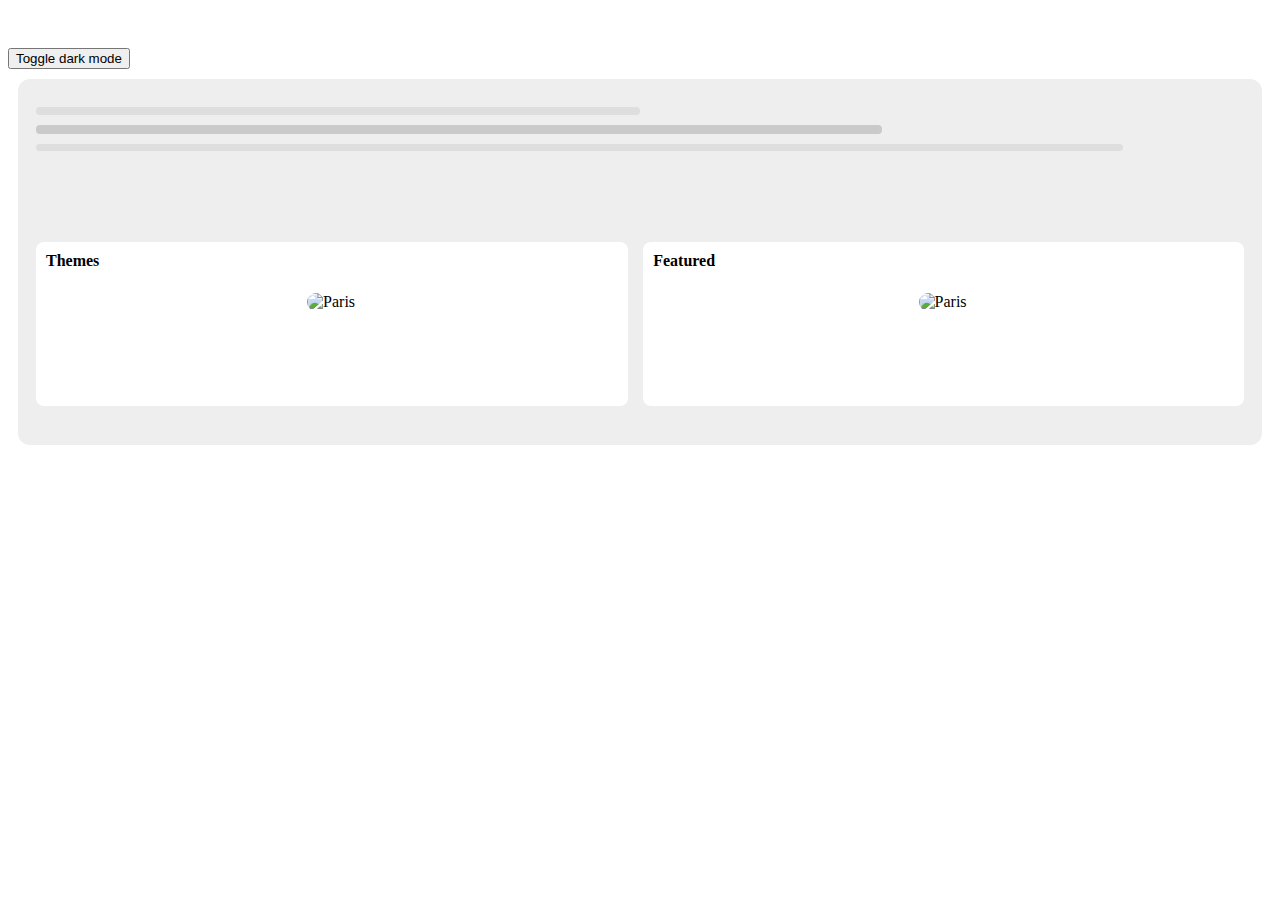
==== commit 0a1908b0: "Update index.html" ====
--- a/index.html
+++ b/index.html
@@ -9,7 +9,6 @@
 <meta http-equiv="X-UA-Compatible" content="IE=edge">
 <meta name="viewport" content="width=device-width, initial-scale=1.0">
 <title>iPhone</title>
-<link rel="stylesheet" href="css/font.css">
 <link rel="stylesheet" href="css/dark.css">
     <link href="//db.onlinewebfonts.com/c/1c45e28f8e86cc89876f003b953cc3e9?family=SF+Pro+Text" rel="stylesheet" type="text/css"/>
     <link href="//db.onlinewebfonts.com/c/1c45e28f8e86cc89876f003b953cc3e9?family=SF+Pro+Text" rel="stylesheet" type="text/css"/>
--- a/css/dark.css
+++ b/css/dark.css
@@ -1,4 +1,3 @@
-
 
 .grid-container {
   display: grid;
@@ -38,6 +37,16 @@
     font-weight: 700;
     color: white;
     
+}
+.dark-mode .bt-1 {
+    color: white;
+}
+
+.dark-mode .bt-2 {
+    color: white;
+}
+.dark-mode .bt-3 {
+    color: white;
 }
 
 .dark-mode .c2{
--- a/css/style.css
+++ b/css/style.css
@@ -1,5 +1,5 @@
 body {
-    font-family: SF Pro AR,SF Pro Gulf,SF Pro Text,SF Pro Icons,Helvetica Neue,Helvetica,Arial,sans-serif;
+font-family: "SF Pro Text";
         transition: .2s;
     background-color: #fff;
 }
@@ -15,7 +15,6 @@
     /*
     background-image: url(https://repo-cdn.dynastic.co/322503971522478081.e211f4e1bae20591778b9f76ef6ba1d2);
     background-size: cover;
-
 background-image: linear-gradient(-90deg, #a4adff, #8390ff);
 filter: drop-shadow(0px 3px 12px rgba(94, 168, 255, 0.502));*/
         background-color: #fff;
@@ -274,6 +273,7 @@
     padding: 10px;
     border-radius: 8px;
     height: 4em;
+    
 }
 .bd-placeholder-img {
     font-size: 1.125rem;
@@ -288,29 +288,47 @@
     flex: 1;
 }
 .bt-1{
-    background-color: #cacaca;
-    margin-top: 10px;
-    margin-bottom: 10px;
-    width: 30%;
-    height: 0.5em;
-    border-radius: 4px
+   /* background-color: #cacaca;*/
+    margin: 3px;
+    font-size: 15px;
+    font-weight: 800;
+    color: black;
     
 }
 .bt-2{
-    background-color: #cacaca;
-    margin-top: 10px;
-    margin-bottom: 10px;
-    width: 50%;
-    height: 0.5em;
-    border-radius: 4px
+    margin: 3px;
+    font-size: 13px;
+    font-weight: 300;
+    color: black;
     
 }
 .bt-3{
-    background-color: #cacaca;
-    margin-top: 10px;
-    margin-bottom: 10px;
-    width: 70%;
-    height: 0.5em;
-    border-radius: 4px
-    
-}+    margin: 3px;
+    font-size: 13px;
+    font-weight: 300;
+    color: black;
+    
+}
+.butget {
+    text-decoration: none;
+    box-sizing: border-box;
+    margin: 0;
+    overflow: visible;
+    text-transform: none;
+    display: inline-block;
+    font-weight: 600;
+    text-align: center;
+    vertical-align: middle;
+    user-select: none;
+    border: 0px solid transparent;
+    padding: 0.2rem 1.3rem;
+    font-size: 13px;
+    line-height: 1.5;
+    border-radius: 5rem;
+    color: #fff;
+    background-color: #007bff;
+  /*  background: linear-gradient(0deg, #267de6 2%, #69aefc 60%);*/
+    border-color: #007bff;
+    cursor: pointer;
+    float: right;
+}
